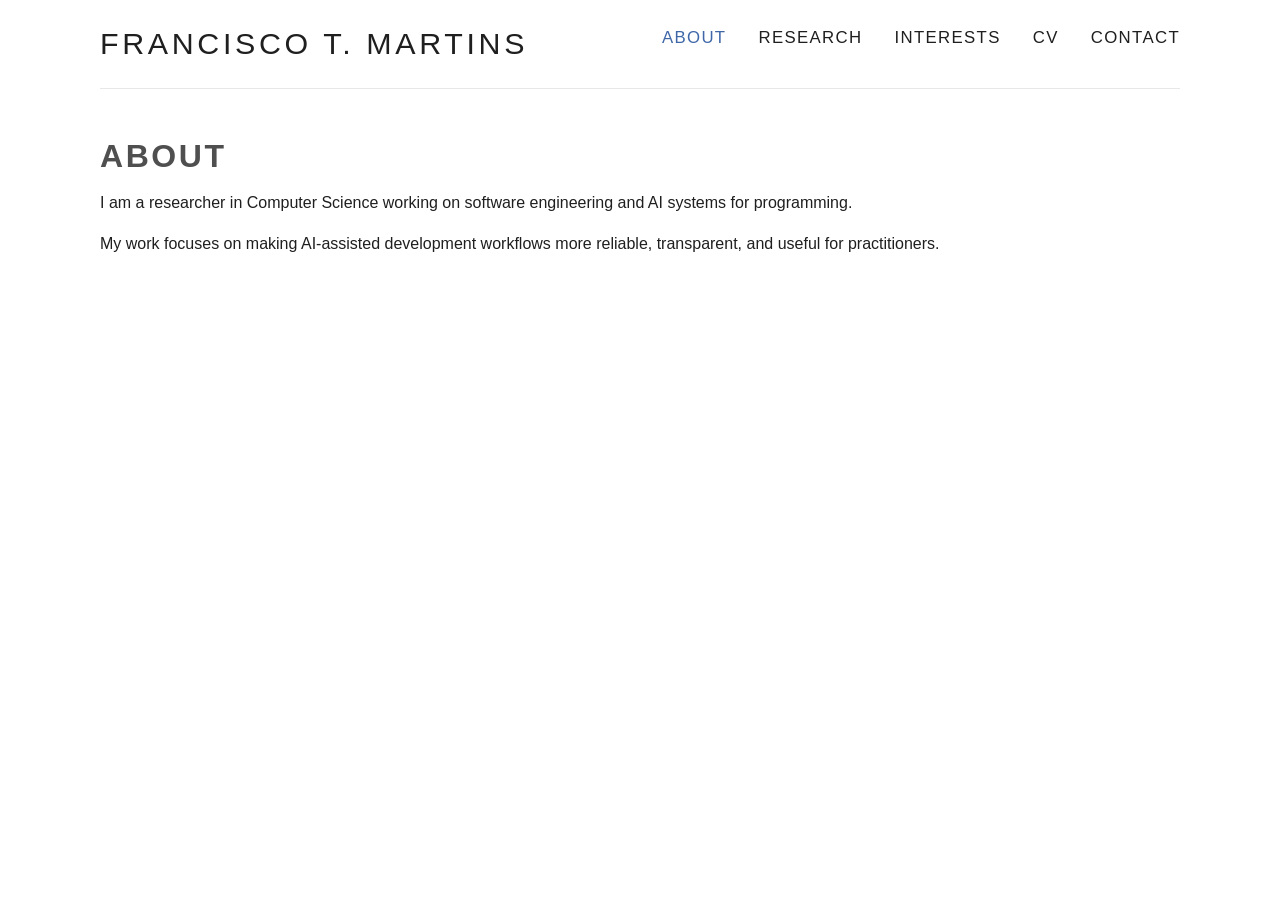
==== about.html @ 67adb9fe "Redesign site with multi-page academic layout Co-authored-by: ftmartins <108759611+ftmartins@users.n" ====
<!DOCTYPE html>
<html lang="en">
  <head>
    <meta charset="UTF-8" />
    <meta name="viewport" content="width=device-width, initial-scale=1.0" />
    <title>About | Francisco T. Martins</title>
    <meta name="description" content="About Francisco T. Martins." />
    <link rel="stylesheet" href="styles.css" />
  </head>
  <body>
    <header class="site-header">
      <div class="header-inner">
        <a class="site-name" href="/index.html">Francisco T. Martins</a>
        <nav aria-label="Main navigation">
          <ul class="nav-links">
            <li><a class="active" aria-current="page" href="/about.html">About</a></li>
            <li><a href="/research.html">Research</a></li>
            <li><a href="/interests.html">Interests</a></li>
            <li><a href="/cv.html">CV</a></li>
            <li><a href="/contact.html">Contact</a></li>
          </ul>
        </nav>
      </div>
    </header>

    <main class="page-content">
      <section class="content-section">
        <h2>About</h2>
        <p>
          I am a researcher in Computer Science working on software engineering and
          AI systems for programming.
        </p>
        <p>
          My work focuses on making AI-assisted development workflows more reliable,
          transparent, and useful for practitioners.
        </p>
      </section>
    </main>
  </body>
</html>
---- styles.css ----
:root {
  --background: #ffffff;
  --text: #1f1f1f;
  --muted: #4f4f4f;
  --accent: #3f67a8;
  --border: #e7e7e7;
}

* {
  box-sizing: border-box;
}

body {
  margin: 0;
  padding: 0 1.2rem;
  font-family: -apple-system, BlinkMacSystemFont, "Segoe UI", Roboto, Helvetica,
    Arial, sans-serif;
  line-height: 1.55;
  color: var(--text);
  background: var(--background);
}

.site-header,
.page-content {
  width: min(1080px, 100%);
  margin: 0 auto;
}

.site-header {
  border-bottom: 1px solid var(--border);
}

.header-inner {
  display: flex;
  align-items: center;
  justify-content: space-between;
  gap: 1.2rem;
  min-height: 88px;
}

.site-name {
  text-decoration: none;
  color: var(--text);
  font-size: 1.9rem;
  letter-spacing: 0.12em;
  text-transform: uppercase;
}

.nav-links {
  display: flex;
  list-style: none;
  gap: 2rem;
  margin: 0;
  padding: 0;
}

.nav-links a {
  text-decoration: none;
  color: var(--text);
  text-transform: uppercase;
  letter-spacing: 0.08em;
  font-size: 1.05rem;
}

.nav-links a.active,
.nav-links a:hover {
  color: var(--accent);
}

h1,
h2 {
  line-height: 1.2;
  margin: 0 0 0.8rem;
}

h2 {
  text-transform: uppercase;
  letter-spacing: 0.08em;
  color: var(--muted);
  font-size: 2rem;
}

.page-content {
  padding: 3rem 0 4rem;
}

.intro-layout {
  display: grid;
  grid-template-columns: 260px 1fr;
  gap: 2rem;
  align-items: start;
}

.photo-placeholder {
  width: 100%;
  aspect-ratio: 1 / 1;
  border: 2px dashed #d1d1d1;
  color: var(--muted);
  display: grid;
  place-items: center;
  font-size: 1rem;
  text-transform: uppercase;
  letter-spacing: 0.08em;
}

.current-position {
  margin: 0 0 1rem;
  color: var(--muted);
  font-size: 1.25rem;
}

.content-section {
  margin-bottom: 2.4rem;
}

ul,
ol {
  margin: 0.2rem 0 0;
  padding-left: 1.3rem;
}

li {
  margin-bottom: 0.7rem;
}

a {
  color: var(--accent);
  text-underline-offset: 0.15em;
}

a:hover {
  color: #2d4f88;
}

.publication-list li {
  margin-bottom: 1.3rem;
}

@media (max-width: 860px) {
  .header-inner {
    flex-direction: column;
    align-items: flex-start;
    padding: 1.2rem 0;
  }

  .nav-links {
    gap: 1rem;
    flex-wrap: wrap;
  }

  .intro-layout {
    grid-template-columns: 1fr;
    max-width: 640px;
  }

  .photo-placeholder {
    max-width: 260px;
  }
}
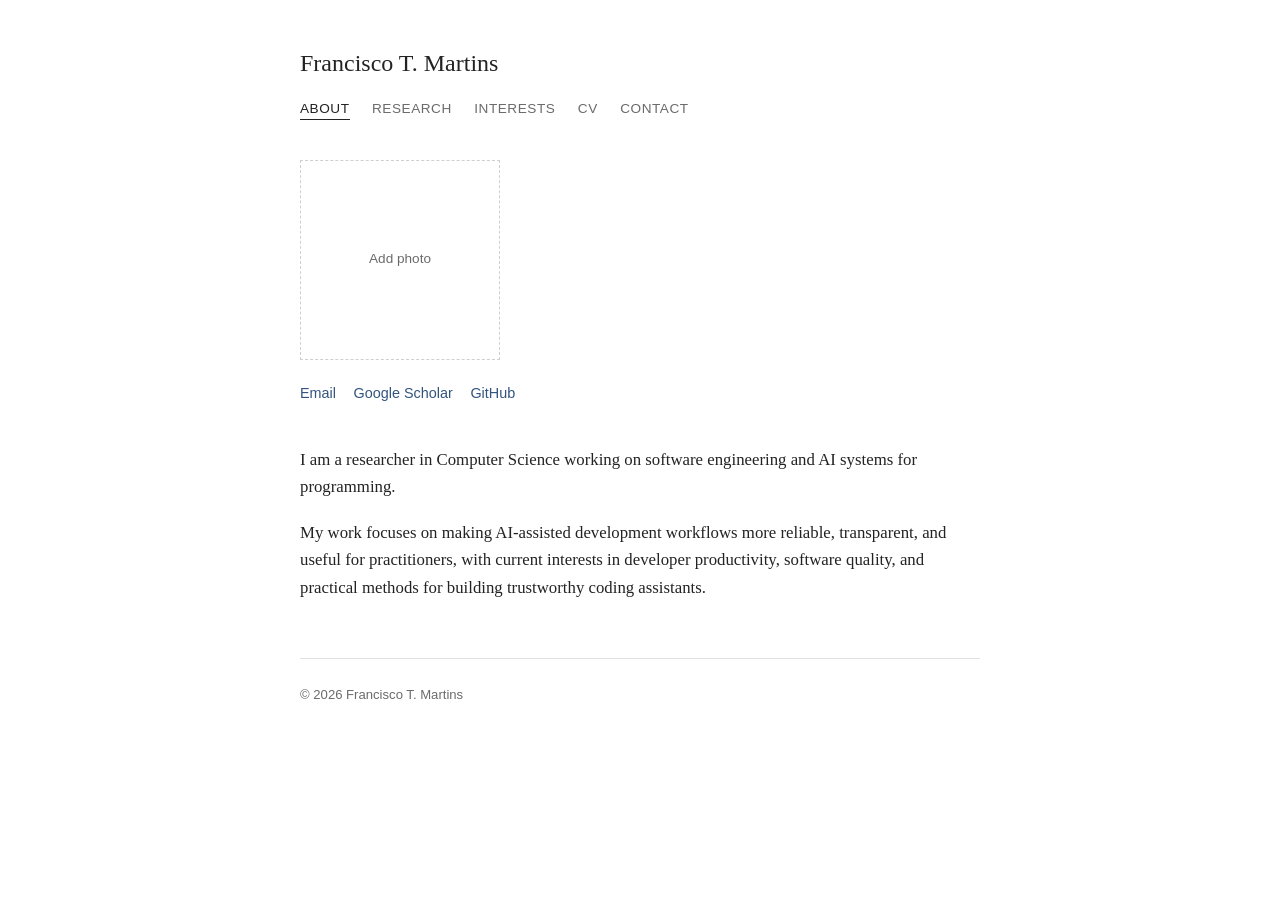
==== commit 60c8d935: "Add files via upload" ====
--- a/about.html
+++ b/about.html
@@ -2,39 +2,14 @@
 <html lang="en">
   <head>
     <meta charset="UTF-8" />
-    <meta name="viewport" content="width=device-width, initial-scale=1.0" />
+    <meta http-equiv="refresh" content="0; url=/index.html" />
+    <link rel="canonical" href="/index.html" />
     <title>About | Francisco T. Martins</title>
-    <meta name="description" content="About Francisco T. Martins." />
-    <link rel="stylesheet" href="styles.css" />
   </head>
   <body>
-    <header class="site-header">
-      <div class="header-inner">
-        <a class="site-name" href="/index.html">Francisco T. Martins</a>
-        <nav aria-label="Main navigation">
-          <ul class="nav-links">
-            <li><a class="active" aria-current="page" href="/about.html">About</a></li>
-            <li><a href="/research.html">Research</a></li>
-            <li><a href="/interests.html">Interests</a></li>
-            <li><a href="/cv.html">CV</a></li>
-            <li><a href="/contact.html">Contact</a></li>
-          </ul>
-        </nav>
-      </div>
-    </header>
-
-    <main class="page-content">
-      <section class="content-section">
-        <h2>About</h2>
-        <p>
-          I am a researcher in Computer Science working on software engineering and
-          AI systems for programming.
-        </p>
-        <p>
-          My work focuses on making AI-assisted development workflows more reliable,
-          transparent, and useful for practitioners.
-        </p>
-      </section>
-    </main>
+    <!-- The About page now lives at index.html, matching the site's new
+         single "About" landing page structure. This file is kept only
+         so old links to /about.html still redirect somewhere sensible. -->
+    <p><a href="/index.html">This page has moved — continue to the About page.</a></p>
   </body>
 </html>
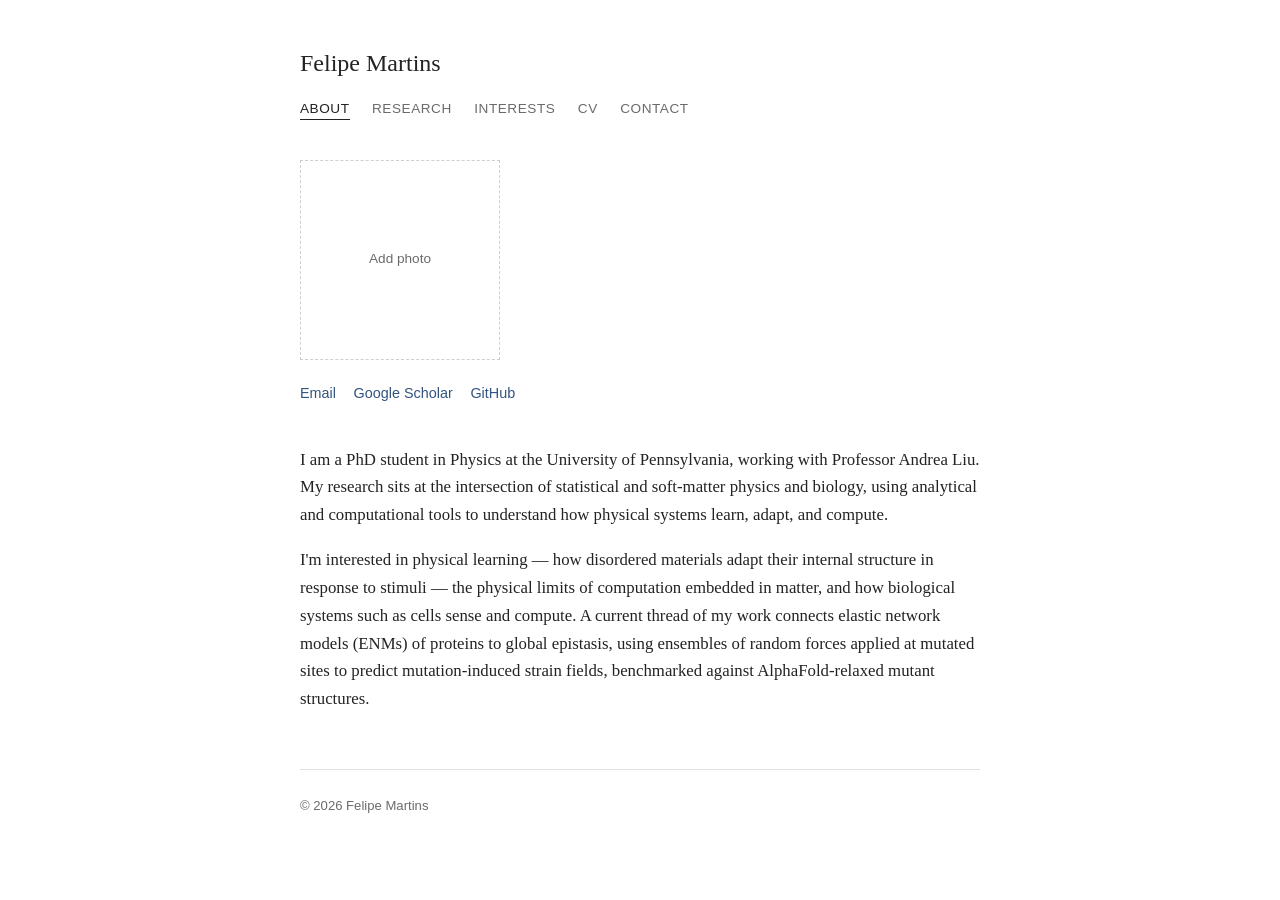
==== commit c453a296: "Add files via upload" ====
--- a/about.html
+++ b/about.html
@@ -4,12 +4,12 @@
     <meta charset="UTF-8" />
     <meta http-equiv="refresh" content="0; url=/index.html" />
     <link rel="canonical" href="/index.html" />
-    <title>About | Francisco T. Martins</title>
+    <title>About | Felipe Martins</title>
   </head>
   <body>
-    <!-- The About page now lives at index.html, matching the site's new
-         single "About" landing page structure. This file is kept only
-         so old links to /about.html still redirect somewhere sensible. -->
+    <!-- The About page now lives at index.html, matching the site's
+         single "About" landing page structure. Kept only so old links
+         to /about.html still redirect somewhere sensible. -->
     <p><a href="/index.html">This page has moved — continue to the About page.</a></p>
   </body>
 </html>
